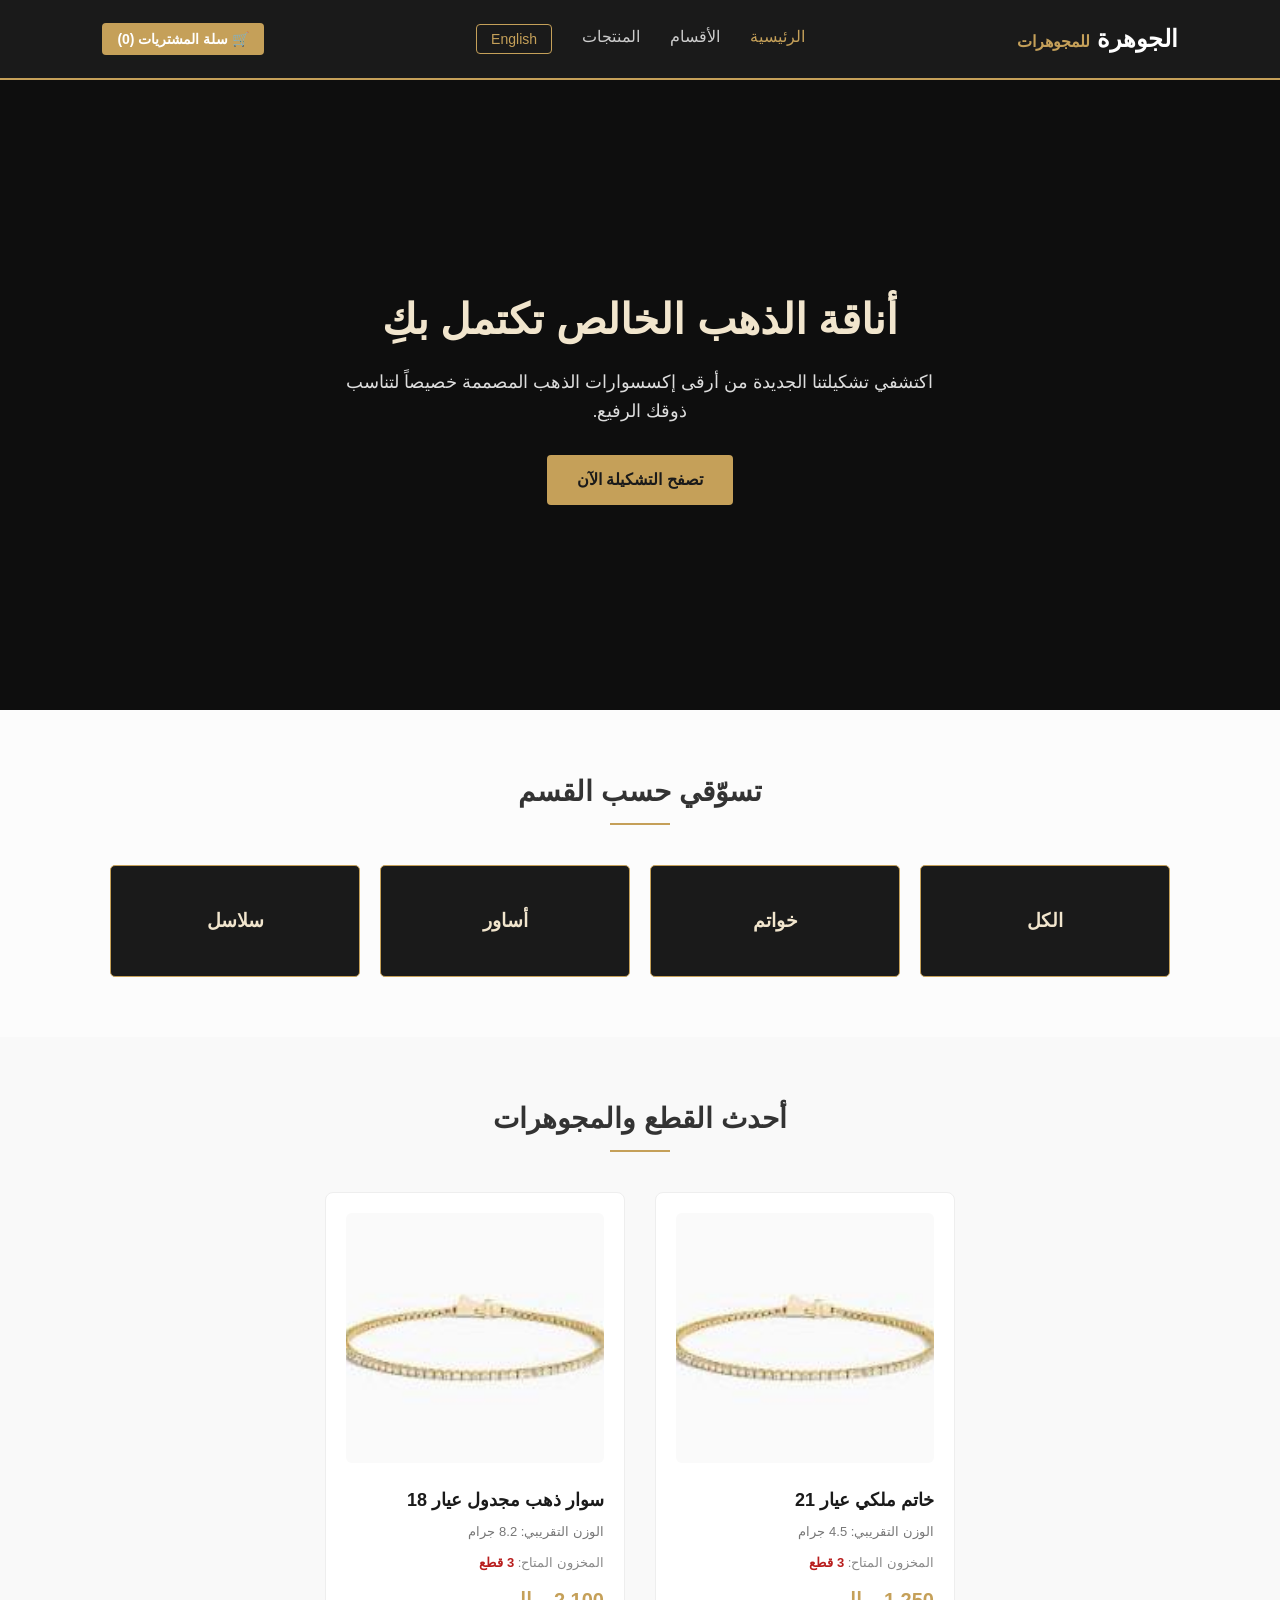
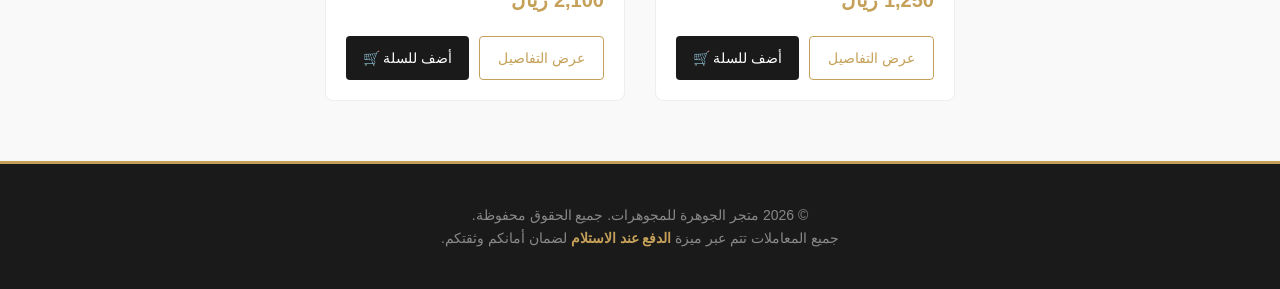
==== index.html @ afc91882 "Update index.html" ====
<!DOCTYPE html>
<html lang="ar" dir="rtl">
<head>
    <meta charset="UTF-8">
    <meta name="viewport" content="width=device-width, initial-scale=1.0">
    <title>متجر الجوهرة | إكسسوارات ذهب فاخرة</title>
    <link rel="stylesheet" href="css/style.css">
</head>
<body>

    <header>
        <div class="logo">
            <h1>الجوهرة <span>للمجوهرات</span></h1>
        </div>
        <nav>
            <ul class="nav-links">
                <li><a href="index.html" class="active" data-key="nav-home">الرئيسية</a></li>
                <li><a href="#categories" data-key="nav-categories">الأقسام</a></li>
                <li><a href="#products" data-key="nav-products">المنتجات</a></li>
                <li><button id="lang-switcher" class="lang-btn">English</button></li>
            </ul>
        </nav>
        <div class="cart-icon">
            <a href="html/cart.html">
                🛒 سلة المشتريات (<span id="cart-count">0</span>)
            </a>
        </div>
    </header>

    <main>
        <section class="hero">
            <div class="hero-content">
                <h2 data-key="hero-title">أناقة الذهب الخالص تكتمل بكِ</h2>
                <p data-key="hero-desc">اكتشفي تشكيلتنا الجديدة من أرقى إكسسوارات الذهب المصممة خصيصاً لتناسب ذوقك الرفيع.</p>
                <a href="#products" class="btn" data-key="hero-btn">تصفح التشكيلة الآن</a>
            </div>
        </section>

        <section id="categories" class="categories">
            <h2 data-key="section-categories">تسوّقي حسب القسم</h2>
            <div class="categories-grid">
                <div class="category-item active-cat" data-category="all">
                    <h3>الكل</h3>
                </div>
                <div class="category-item" data-category="خواتم">
                    <h3>خواتم</h3>
                </div>
                <div class="category-item" data-category="أساور">
                    <h3>أساور</h3>
                </div>
                <div class="category-item" data-category="سلاسل">
                    <h3>سلاسل</h3>
                </div>
            </div>
        </section>

        <section id="products" class="products">
            <h2 data-key="section-products">أحدث القطع والمجوهرات</h2>
            <div class="products-grid">

                <div class="product-card" data-category="خواتم">
                    <img src="image/bracelet1.jpeg" alt="خاتم ذهب عيار 21">
                    <h3>خاتم ملكي عيار 21</h3>
                    <p class="product-details">الوزن التقريبي: 4.5 جرام</p>
                    <p class="product-stock-status">المخزون المتاح: <span>3 قطع</span></p>
                    <p class="price">1,250 ريال</p>
                    <div class="product-buttons">
                        <a href="html/product.html?id=1" class="btn-secondary">عرض التفاصيل</a>
                        <button class="btn-add-cart">أضف للسلة 🛒</button>
                    </div>
                </div>

                <div class="product-card" data-category="أساور">
                    <img src="image/bracelet1.jpeg" alt="سوار ذهب مجدول">
                    <h3>سوار ذهب مجدول عيار 18</h3>
                    <p class="product-details">الوزن التقريبي: 8.2 جرام</p>
                    <p class="product-stock-status">المخزون المتاح: <span>3 قطع</span></p>
                    <p class="price">2,100 ريال</p>
                    <div class="product-buttons">
                        <a href="html/product.html?id=2" class="btn-secondary">عرض التفاصيل</a>
                        <button class="btn-add-cart">أضف للسلة 🛒</button>
                    </div>
                </div>

            </div>
        </section>
    </main>

    <footer id="contact">
        <div class="footer-info">
            <p>&copy; 2026 متجر الجوهرة للمجوهرات. جميع الحقوق محفوظة.</p>
            <p>جميع المعاملات تتم عبر ميزة <strong>الدفع عند الاستلام</strong> لضمان أمانكم وثقتكم.</p>
        </div>
    </footer>

    <script src="js/main.js"></script>
</body>
</html>
---- css/style.css ----
/* 1. إعدادات عامة للموقع وتصفير الهوامش */
* {
    margin: 0;
    padding: 0;
    box-sizing: border-box;
    font-family: 'Segoe UI', Tahoma, Geneva, Verdana, sans-serif;
}

body {
    background-color: #fcfcfc;
    color: #333;
    line-height: 1.6;
}

/* 2. تنسيق الهيدر (شريط التنقل العلوي) */
header {
    background-color: #1a1a1a; /* أسود فاخر */
    color: #ffffff;
    display: flex;
    justify-content: space-between;
    align-items: center;
    padding: 20px 8%;
    position: sticky;
    top: 0;
    z-index: 100;
    border-bottom: 2px solid #c5a059; /* خط ذهبي أسفل الهيدر */
}

.logo h1 {
    font-size: 24px;
    font-weight: 600;
}

.logo span {
    color: #c5a059; /* كلمة للمجوهرات بالذهبي */
    font-size: 16px;
    display: inline-block;
}

nav ul {
    list-style: none;
    display: flex;
    gap: 30px;
}

nav ul li a {
    color: #cccccc;
    text-decoration: none;
    font-size: 16px;
    transition: color 0.3s ease;
}

nav ul li a:hover, nav ul li a.active {
    color: #c5a059; /* يتغير اللون للذهبي عند مرور الماوس */
}

.cart-icon a {
    color: #ffffff;
    text-decoration: none;
    background-color: #c5a059;
    padding: 8px 15px;
    border-radius: 4px;
    font-size: 14px;
    font-weight: bold;
    transition: background 0.3s ease;
}

.cart-icon a:hover {
    background-color: #aa843d;
}

/* 3. تنسيق البانر الرئيسي (Hero Section) */
.hero {
    background: linear-gradient(rgba(0,0,0,0.6), rgba(0,0,0,0.6)), url('../images/hero-bg.jpg') no-repeat center center/cover;
    background-color: #222; /* خلفية بديلة إذا لم تتوفر الصورة */
    height: 70vh;
    display: flex;
    justify-content: center;
    align-items: center;
    text-align: center;
    color: #ffffff;
    padding: 0 20px;
}

.hero-content h2 {
    font-size: 42px;
    margin-bottom: 15px;
    color: #f1e5cd;
}

.hero-content p {
    font-size: 18px;
    max-width: 600px;
    margin: 0 auto 30px auto;
    color: #dddddd;
}

.btn {
    display: inline-block;
    background-color: #c5a059;
    color: #1a1a1a;
    padding: 12px 30px;
    text-decoration: none;
    font-weight: bold;
    border-radius: 4px;
    transition: all 0.3s ease;
}

.btn:hover {
    background-color: #f1e5cd;
    transform: translateY(-2px);
}

/* 4. تنسيق قسم الأقسام (Categories) */
.categories {
    padding: 60px 8%;
    text-align: center;
}

.categories h2, .products h2 {
    font-size: 28px;
    margin-bottom: 40px;
    position: relative;
    padding-bottom: 10px;
}

/* خط ذهبي صغير أسفل العناوين الرئيسية */
.categories h2::after, .products h2::after {
    content: '';
    position: absolute;
    bottom: 0;
    left: 50%;
    transform: translateX(-50%);
    width: 60px;
    height: 2px;
    background-color: #c5a059;
}

.categories-grid {
    display: flex;
    justify-content: center;
    gap: 20px;
    flex-wrap: wrap;
}

.category-item {
    background-color: #1a1a1a;
    color: #f1e5cd;
    width: 250px;
    padding: 40px 20px;
    border-radius: 5px;
    cursor: pointer;
    border: 1px solid #c5a059;
    transition: transform 0.3s ease;
}

.category-item:hover {
    transform: scale(1.05);
}

/* 5. تنسيق شبكة المنتجات (Products Grid) */
.products {
    padding: 60px 8%;
    background-color: #f9f9f9;
    text-align: center;
}

.products-grid {
    display: flex;
    justify-content: center;
    gap: 30px;
    flex-wrap: wrap;
}

.product-card {
    background-color: #ffffff;
    border: 1px solid #eeeeee;
    border-radius: 8px;
    width: 300px;
    padding: 20px;
    text-align: right; /* لتنسيق النصوص العربية للمنتج */
    transition: box-shadow 0.3s ease;
}

.product-card:hover {
    box-shadow: 0 10px 20px rgba(0,0,0,0.05);
}

.product-card img {
    width: 100%;
    height: 250px;
    object-fit: cover; /* تجعل الصورة متناسقة دون تمطيط */
    border-radius: 6px;
    margin-bottom: 15px;
}

.product-card h3 {
    font-size: 18px;
    margin-bottom: 8px;
    color: #1a1a1a;
}

.product-details {
    font-size: 13px;
    color: #777777;
    margin-bottom: 10px;
}

.product-card .price {
    font-size: 20px;
    font-weight: bold;
    color: #c5a059;
    margin-bottom: 20px;
}

.product-buttons {
    display: flex;
    justify-content: space-between;
    gap: 10px;
}

.btn-secondary {
    display: inline-block;
    border: 1px solid #c5a059;
    color: #c5a059;
    padding: 10px 15px;
    text-decoration: none;
    font-size: 14px;
    border-radius: 4px;
    text-align: center;
    flex: 1;
    transition: background 0.3s ease;
}

.btn-secondary:hover {
    background-color: #fcf8f0;
}

.btn-add-cart {
    background-color: #1a1a1a;
    color: #ffffff;
    border: none;
    padding: 10px 15px;
    font-size: 14px;
    border-radius: 4px;
    cursor: pointer;
    flex: 1;
    transition: background 0.3s ease;
}

.btn-add-cart:hover {
    background-color: #c5a059;
    color: #1a1a1a;
}

/* 6. تنسيق الفوتر (أسفل الموقع) */
footer {
    background-color: #1a1a1a;
    color: #888888;
    text-align: center;
    padding: 40px 20px;
    font-size: 14px;
    border-top: 3px solid #c5a059;
}

footer strong {
    color: #c5a059;
}

/* تنسيق سطر المخزون في كارت المنتج */
.product-stock-status {
    font-size: 13px;
    color: #888888;
    margin: 5px 0 10px 0;
    text-align: right;
}

    .product-stock-status span {
        color: #b81d1d; /* لون أحمر داكن هادئ لإشعار العميل بقرب نفاد الكمية وتحفيزه على الشراء */
        font-weight: bold;
    }

/* تنسيق زر تبديل اللغة الفخم */
.lang-btn {
    background: transparent;
    border: 1px solid #c5a059;
    color: #c5a059;
    padding: 6px 14px;
    border-radius: 4px;
    cursor: pointer;
    font-size: 14px;
    font-weight: 500;
    transition: all 0.3s ease;
}

    .lang-btn:hover {
        background-color: #c5a059;
        color: #1a1a1a;
        font-weight: bold;
    }

/* تحسين مرونة الهيدر عند تحول الاتجاه لـ LTR */
html[dir="ltr"] text-align {
    text-align: left;
}

html[dir="ltr"] .product-card {
    text-align: left;
}

html[dir="ltr"] .product-stock-status {
    text-align: left;
}
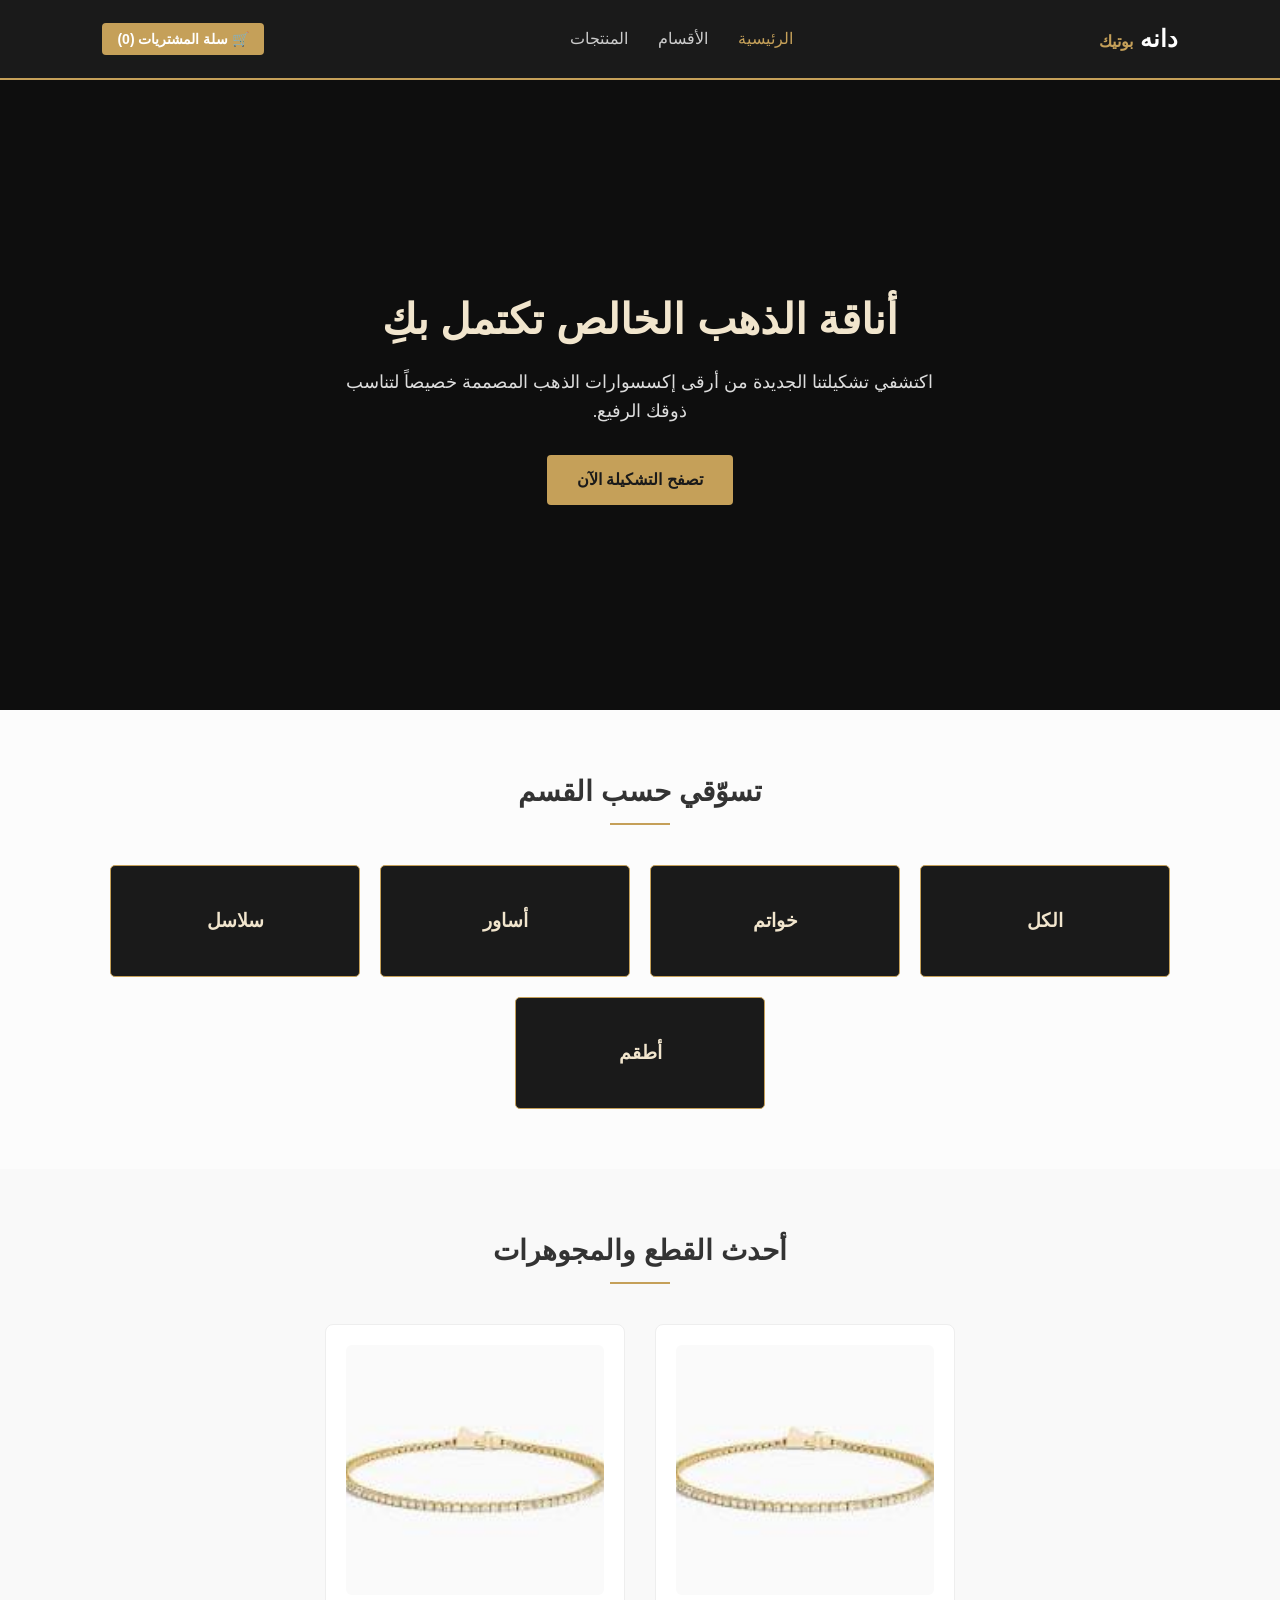
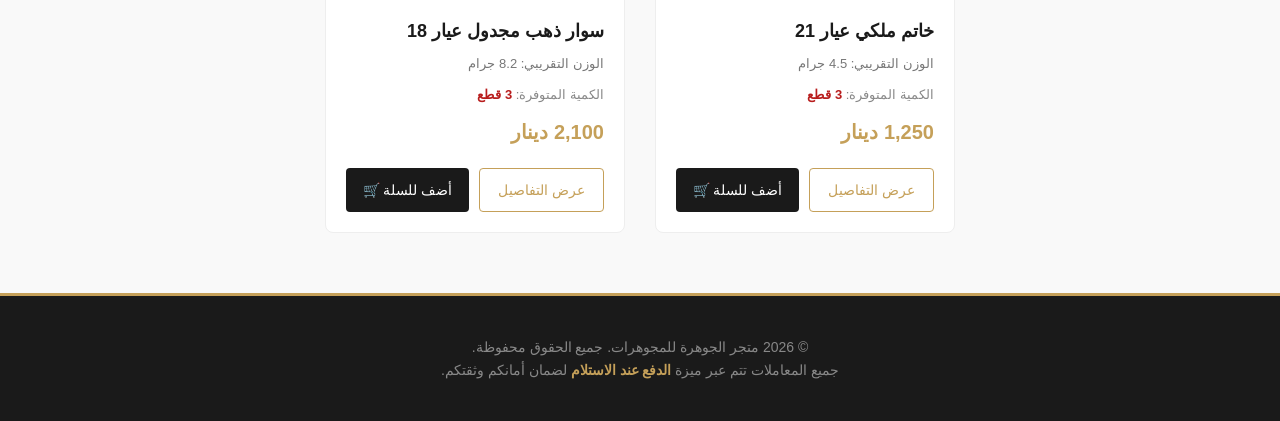
==== commit fe7e0ab9: "Update index.html" ====
--- a/index.html
+++ b/index.html
@@ -3,21 +3,21 @@
 <head>
     <meta charset="UTF-8">
     <meta name="viewport" content="width=device-width, initial-scale=1.0">
-    <title>متجر الجوهرة | إكسسوارات ذهب فاخرة</title>
+    <title>Dana Boutique | دانه بوتيك</title>
     <link rel="stylesheet" href="css/style.css">
 </head>
 <body>
 
     <header>
         <div class="logo">
-            <h1>الجوهرة <span>للمجوهرات</span></h1>
+            <h1>دانه <span>بوتيك</span></h1>
         </div>
         <nav>
             <ul class="nav-links">
                 <li><a href="index.html" class="active" data-key="nav-home">الرئيسية</a></li>
                 <li><a href="#categories" data-key="nav-categories">الأقسام</a></li>
                 <li><a href="#products" data-key="nav-products">المنتجات</a></li>
-                <li><button id="lang-switcher" class="lang-btn">English</button></li>
+               <!-- <li><button id="lang-switcher" class="lang-btn">English</button></li> -->
             </ul>
         </nav>
         <div class="cart-icon">
@@ -30,8 +30,8 @@
     <main>
         <section class="hero">
             <div class="hero-content">
-                <h2 data-key="hero-title">أناقة الذهب الخالص تكتمل بكِ</h2>
-                <p data-key="hero-desc">اكتشفي تشكيلتنا الجديدة من أرقى إكسسوارات الذهب المصممة خصيصاً لتناسب ذوقك الرفيع.</p>
+                <h2 data-key="hero-title">أناقة الذهب المطلي تكتمل معكِ</h2>
+                <p data-key="hero-desc">اكتشفي تشكيلتنا الجديدة من أرقى الإكسسوارات المطلية بالذهب، المصممة لتمنحك لمسة فخامة تناسب ذوقك الرفيع وترافقك في كل لحظة.</p>
                 <a href="#products" class="btn" data-key="hero-btn">تصفح التشكيلة الآن</a>
             </div>
         </section>
@@ -51,6 +51,9 @@
                 <div class="category-item" data-category="سلاسل">
                     <h3>سلاسل</h3>
                 </div>
+                <div class="category-item" data-category="أطقم">
+                    <h3>أطقم</h3>
+                </div>
             </div>
         </section>
 
@@ -62,8 +65,8 @@
                     <img src="image/bracelet1.jpeg" alt="خاتم ذهب عيار 21">
                     <h3>خاتم ملكي عيار 21</h3>
                     <p class="product-details">الوزن التقريبي: 4.5 جرام</p>
-                    <p class="product-stock-status">المخزون المتاح: <span>3 قطع</span></p>
-                    <p class="price">1,250 ريال</p>
+                    <p class="product-stock-status">الكمية المتوفرة: <span>3 قطع</span></p>
+                    <p class="price">1,250 دينار</p>
                     <div class="product-buttons">
                         <a href="html/product.html?id=1" class="btn-secondary">عرض التفاصيل</a>
                         <button class="btn-add-cart">أضف للسلة 🛒</button>
@@ -74,8 +77,8 @@
                     <img src="image/bracelet1.jpeg" alt="سوار ذهب مجدول">
                     <h3>سوار ذهب مجدول عيار 18</h3>
                     <p class="product-details">الوزن التقريبي: 8.2 جرام</p>
-                    <p class="product-stock-status">المخزون المتاح: <span>3 قطع</span></p>
-                    <p class="price">2,100 ريال</p>
+                    <p class="product-stock-status">الكمية المتوفرة: <span>3 قطع</span></p>
+                    <p class="price">2,100 دينار</p>
                     <div class="product-buttons">
                         <a href="html/product.html?id=2" class="btn-secondary">عرض التفاصيل</a>
                         <button class="btn-add-cart">أضف للسلة 🛒</button>
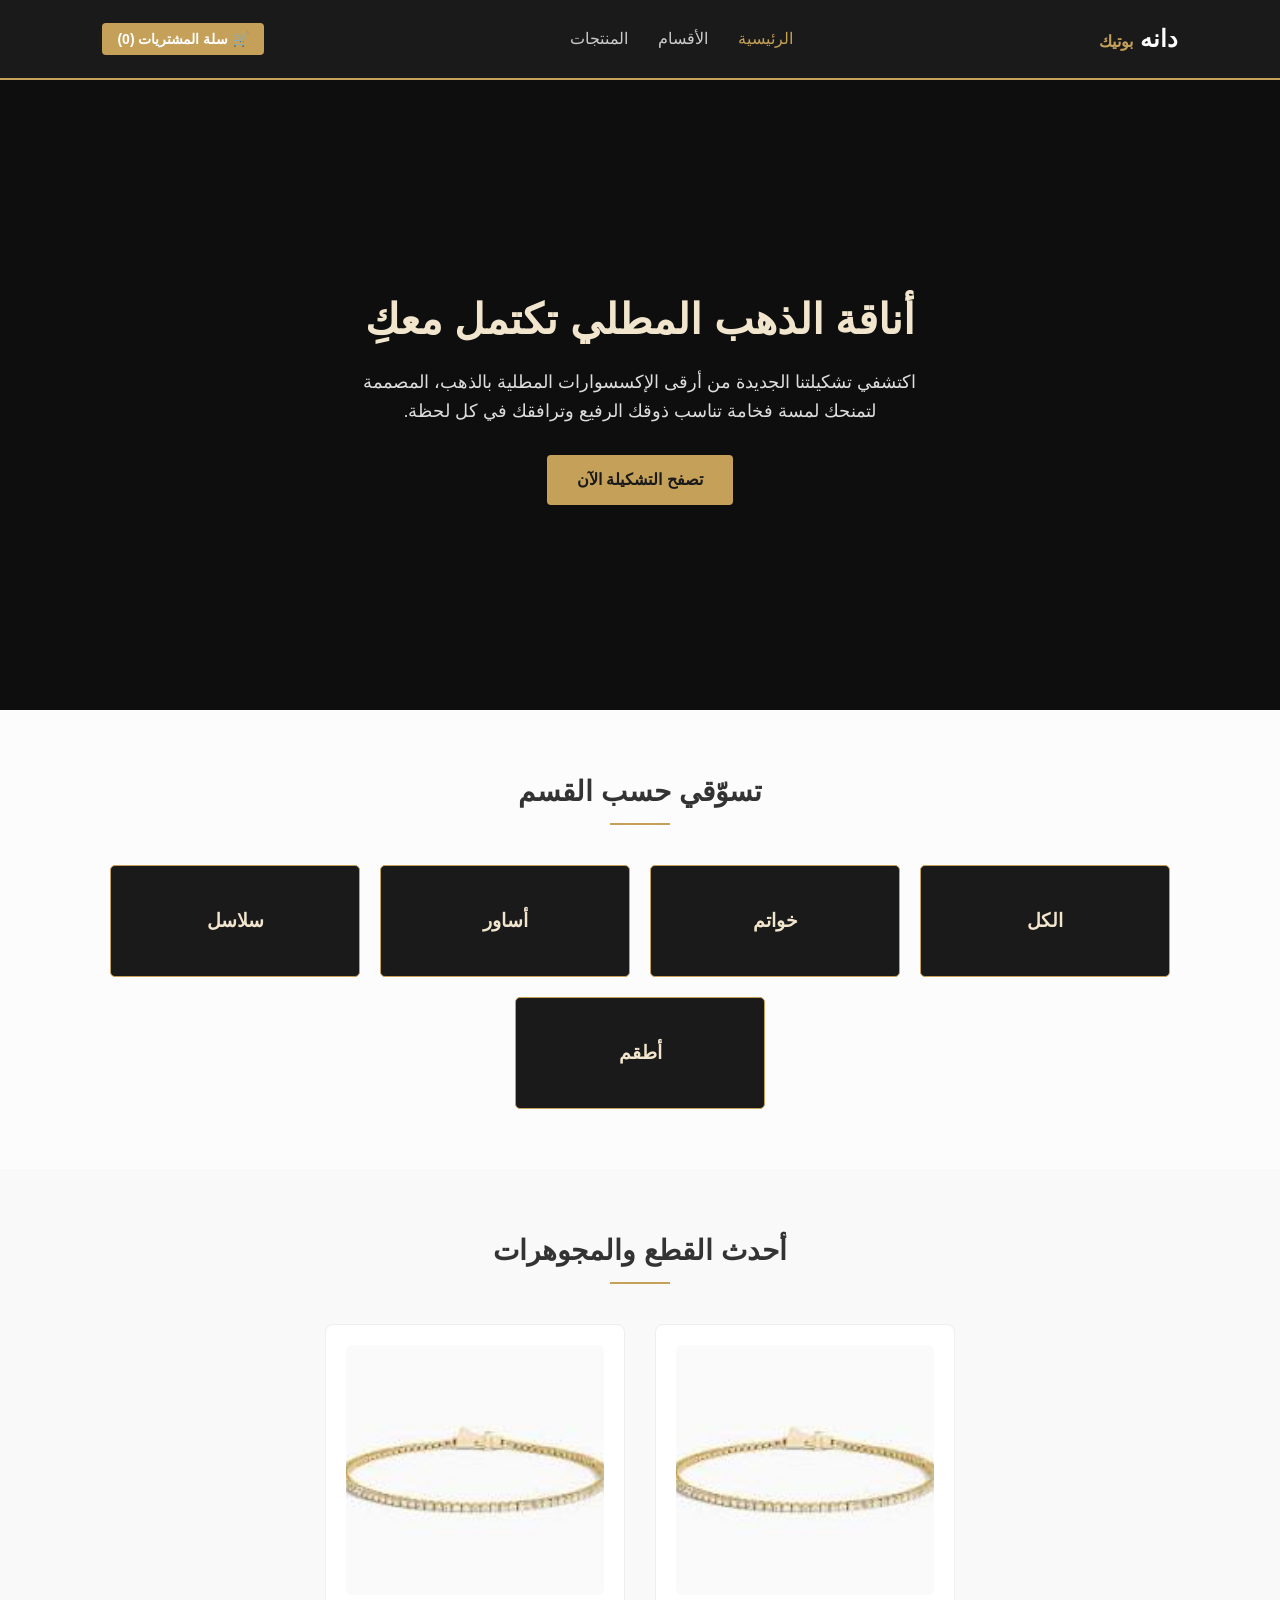
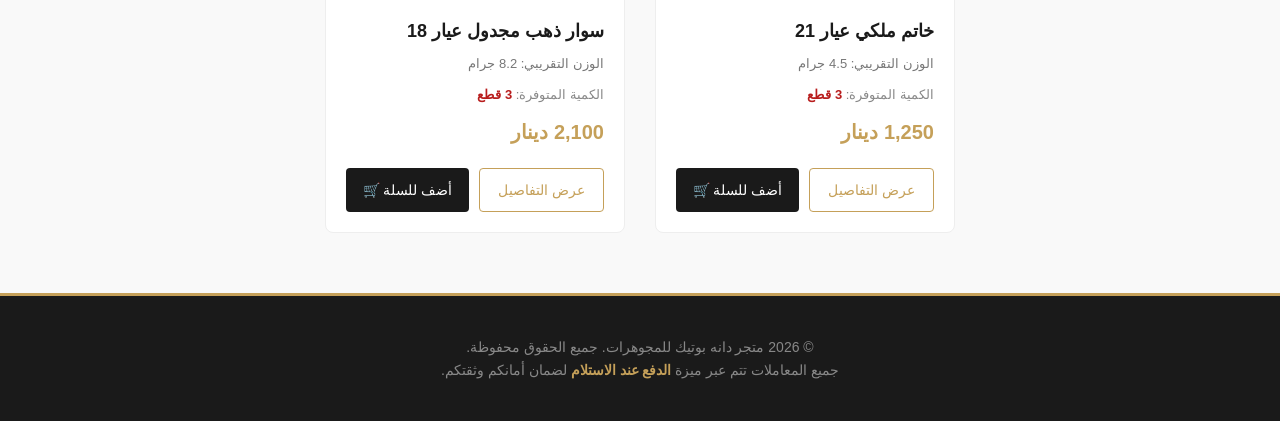
==== commit d2877c76: "Update index.html" ====
--- a/index.html
+++ b/index.html
@@ -91,7 +91,7 @@
 
     <footer id="contact">
         <div class="footer-info">
-            <p>&copy; 2026 متجر الجوهرة للمجوهرات. جميع الحقوق محفوظة.</p>
+            <p>&copy; 2026 متجر دانه بوتيك للمجوهرات. جميع الحقوق محفوظة.</p>
             <p>جميع المعاملات تتم عبر ميزة <strong>الدفع عند الاستلام</strong> لضمان أمانكم وثقتكم.</p>
         </div>
     </footer>
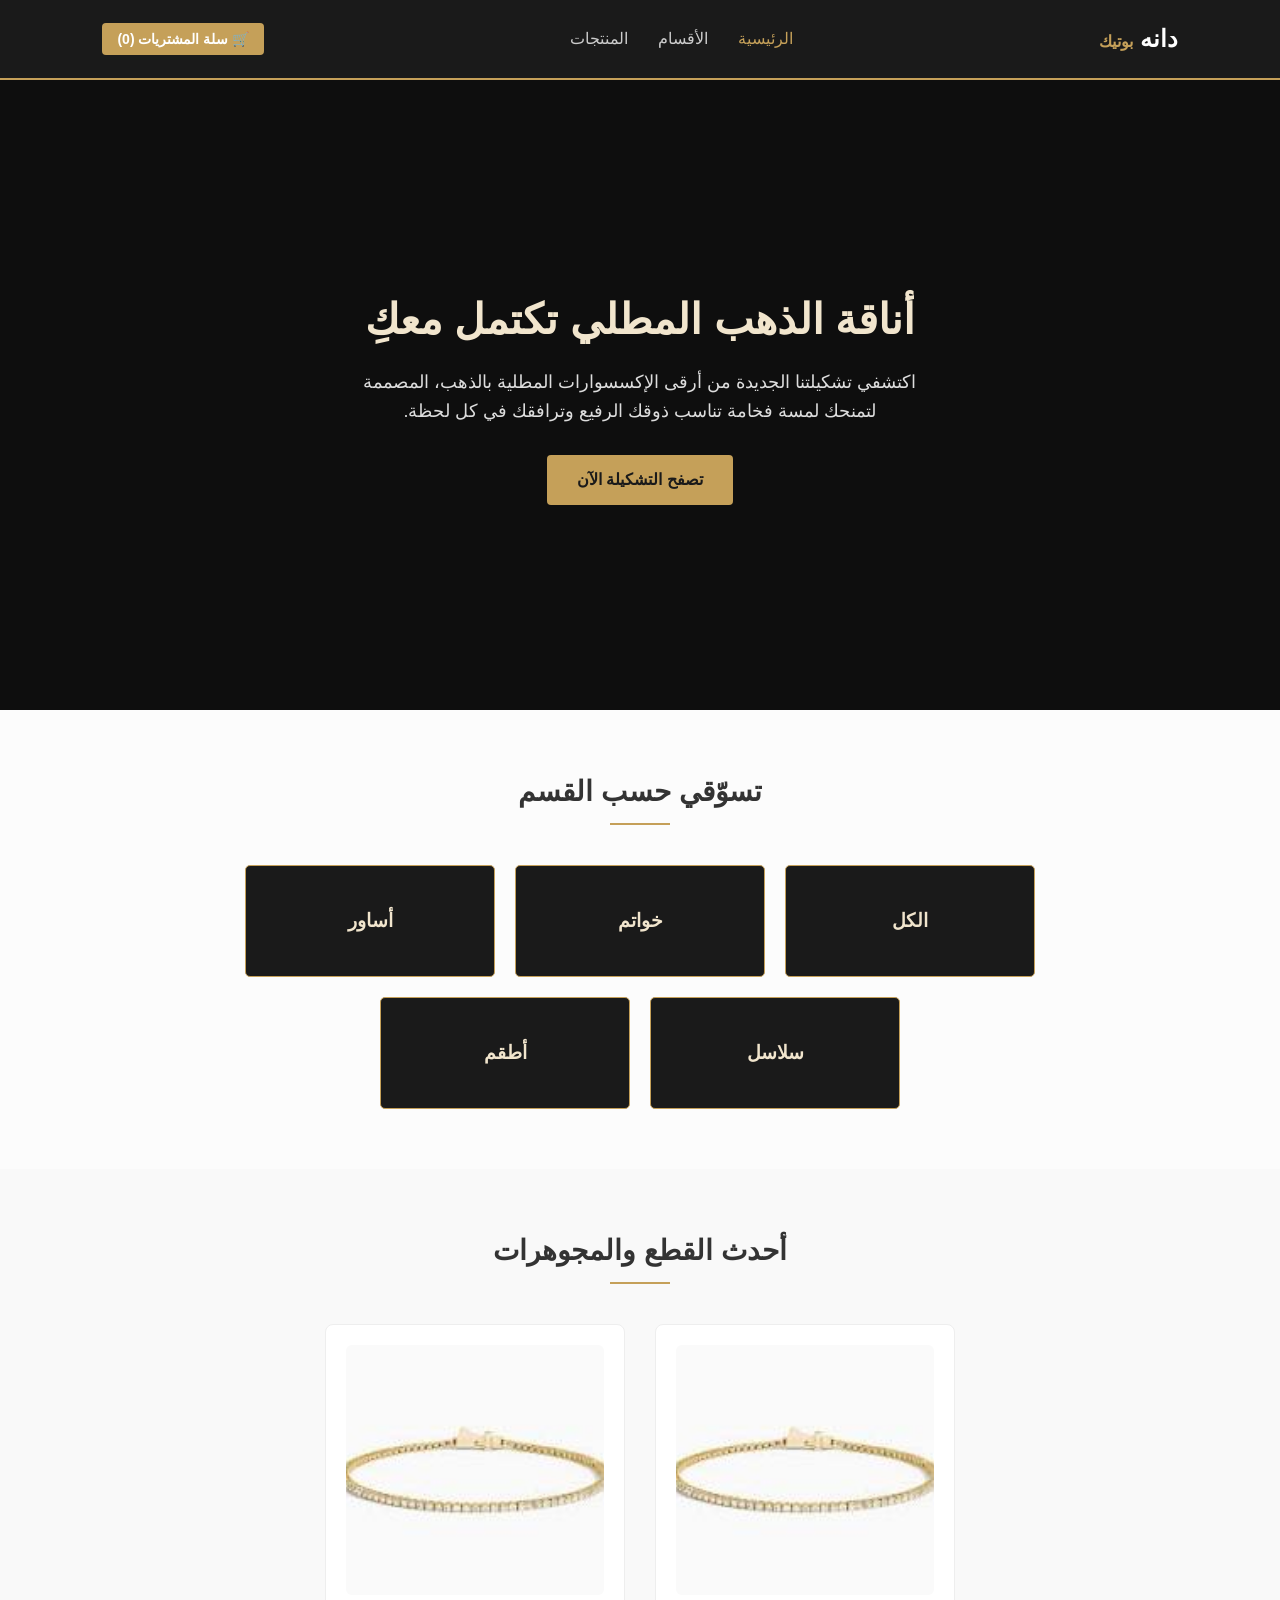
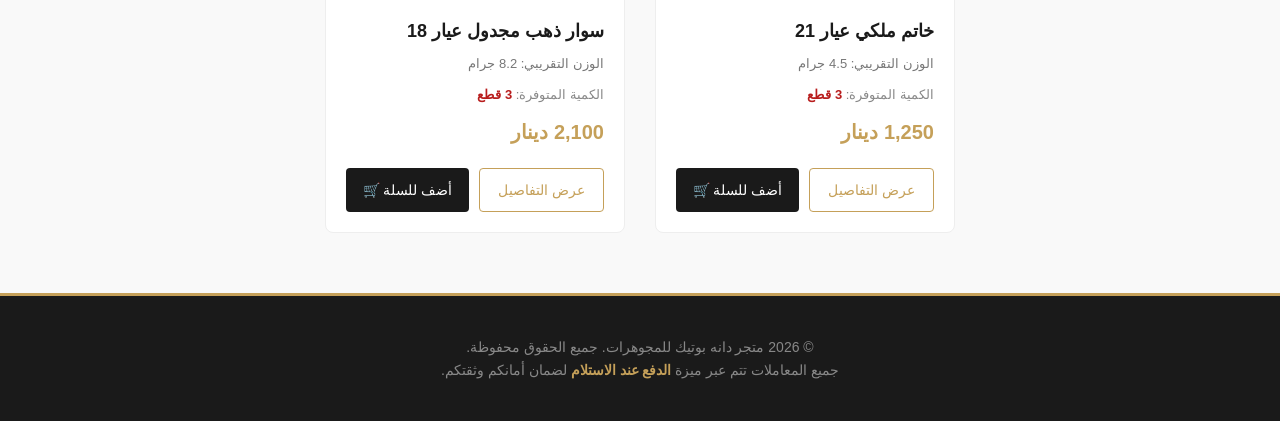
==== commit 498ed780: "Update index.html" ====
--- a/index.html
+++ b/index.html
@@ -5,6 +5,7 @@
     <meta name="viewport" content="width=device-width, initial-scale=1.0">
     <title>Dana Boutique | دانه بوتيك</title>
     <link rel="stylesheet" href="css/style.css">
+    <meta name="viewport" content="width=device-width, initial-scale=1.0, maximum-scale=1.0, user-scalable=yes">
 </head>
 <body>
 
@@ -97,5 +98,6 @@
     </footer>
 
     <script src="js/main.js"></script>
+    <script src="js/firebase.js"></script>
 </body>
 </html>
--- a/css/style.css
+++ b/css/style.css
@@ -311,3 +311,190 @@
 html[dir="ltr"] .product-stock-status {
     text-align: left;
 }
+/* ========================================
+   Responsive Design - التوافق مع الهواتف
+   ======================================== */
+
+/* للأجهزة اللوحية (عرض أقل من 992px) */
+@media (max-width: 992px) {
+    .products-grid {
+        grid-template-columns: repeat(2, 1fr);
+        gap: 15px;
+    }
+    
+    .categories-grid {
+        grid-template-columns: repeat(3, 1fr);
+        gap: 10px;
+    }
+    
+    .hero h2 {
+        font-size: 28px;
+    }
+    
+    .hero p {
+        font-size: 16px;
+    }
+}
+
+/* للهواتف (عرض أقل من 768px) */
+@media (max-width: 768px) {
+    /* الهيدر */
+    header {
+        flex-direction: column;
+        padding: 15px;
+        gap: 10px;
+    }
+    
+    .logo h1 {
+        font-size: 22px;
+    }
+    
+    nav ul {
+        flex-wrap: wrap;
+        justify-content: center;
+        gap: 10px;
+    }
+    
+    nav ul li a {
+        padding: 8px 12px;
+        font-size: 14px;
+    }
+    
+    .cart-icon a {
+        font-size: 14px;
+        padding: 8px 12px;
+    }
+    
+    /* الهيرو */
+    .hero {
+        padding: 60px 20px;
+        min-height: 300px;
+    }
+    
+    .hero h2 {
+        font-size: 22px;
+    }
+    
+    .hero p {
+        font-size: 14px;
+    }
+    
+    .hero .btn {
+        padding: 10px 20px;
+        font-size: 14px;
+    }
+    
+    /* الأقسام */
+    section h2 {
+        font-size: 22px;
+        margin-bottom: 30px;
+    }
+    
+    .categories-grid {
+        grid-template-columns: repeat(2, 1fr);
+        gap: 10px;
+    }
+    
+    .category-item {
+        padding: 12px;
+    }
+    
+    .category-item h3 {
+        font-size: 14px;
+    }
+    
+    /* المنتجات */
+    .products-grid {
+        grid-template-columns: 1fr;
+        gap: 20px;
+        padding: 0 15px;
+    }
+    
+    .product-card {
+        max-width: 100%;
+    }
+    
+    .product-card img {
+        height: 200px;
+    }
+    
+    .product-card h3 {
+        font-size: 16px;
+    }
+    
+    .price {
+        font-size: 18px;
+    }
+    
+    .product-buttons {
+        flex-direction: column;
+        gap: 10px;
+    }
+    
+    .product-buttons a, 
+    .product-buttons button {
+        width: 100%;
+        text-align: center;
+    }
+    
+    /* الفوتر */
+    footer {
+        padding: 30px 15px;
+    }
+    
+    footer p {
+        font-size: 12px;
+    }
+}
+
+/* للهواتف الصغيرة (عرض أقل من 480px) */
+@media (max-width: 480px) {
+    .hero h2 {
+        font-size: 18px;
+    }
+    
+    .hero p {
+        font-size: 12px;
+    }
+    
+    .categories-grid {
+        grid-template-columns: 1fr;
+    }
+    
+    .product-card img {
+        height: 180px;
+    }
+    
+    .price {
+        font-size: 16px;
+    }
+}
+/* جعل جميع الصور متجاوبة */
+img {
+    max-width: 100%;
+    height: auto;
+}
+
+/* تحسين الحاويات */
+.container,
+.products-grid,
+.categories-grid {
+    padding-left: 15px;
+    padding-right: 15px;
+}
+
+/* تحسين الأزرار للأجهزة اللمس */
+button,
+.btn,
+.btn-add-cart,
+.btn-secondary,
+.btn-checkout {
+    cursor: pointer;
+    min-height: 44px; /* حجم مناسب للأصابع على الهواتف */
+}
+
+/* منع التمرير الأفقي */
+body {
+    overflow-x: hidden;
+    width: 100%;
+}
